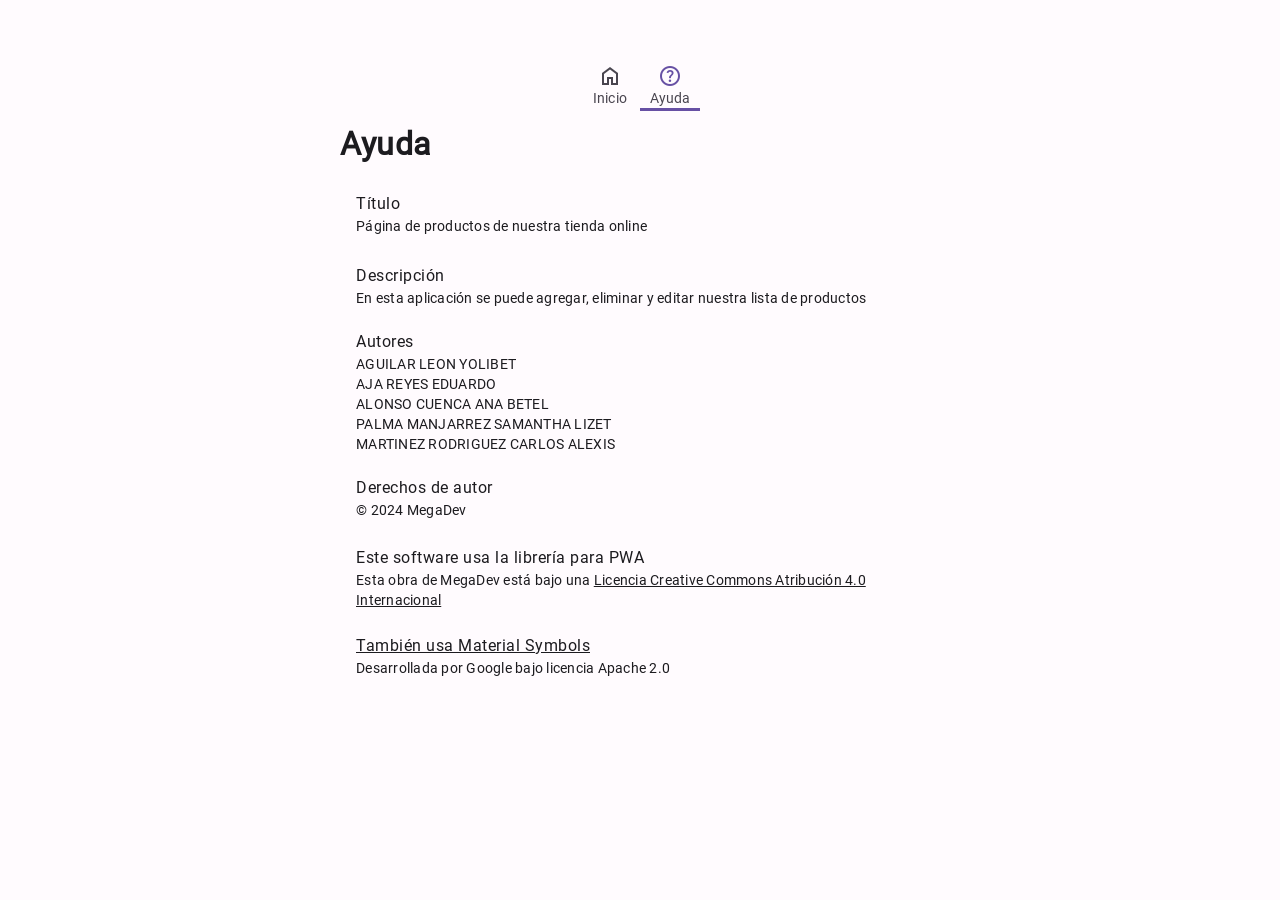
==== ayuda.html @ f6d2e0f8 "first commit" ====
<!DOCTYPE html>
<html lang="es">

<head>
 <meta charset="UTF-8">
 <meta name="viewport" content="width=device-width">

 <title>
  Ayuda - Market
 </title>

 <meta name="theme-color" content="#fffbfe">
 <link rel="icon" sizes="32x32" href="favicon.ico">
 <link rel="manifest" href="site.webmanifest">

 <link rel="stylesheet" href="css/estilos.css">
 <script src="ungap/custom-elements.js"></script>
 <script type="module" src="js/configura.js"></script>

</head>

<body>

    <md-top-app-bar>
    </md-top-app-bar>
 <nav-tab-fixed id="tab"></nav-tab-fixed>
 
 
 <main>
  <h1>Ayuda</h1>
  <ul class="md-list">
   <li class="md-two-line">
    <span class="headline">
     Título
    </span>
    <span class="supporting">
     Página de productos de nuestra tienda online
    </span>
   </li>
   <li class="md-two-line">
    <span class="headline">
     Descripción
    </span>
    <span class="supporting">
     En esta aplicación se puede agregar, eliminar y editar nuestra lista de productos
    </span>
   </li>
   <li class="md-two-line">
    <span class="headline">
     Autores
    </span>
    <span class="supporting">
      AGUILAR LEON YOLIBET
    </span>
    <span class="supporting">
      AJA REYES EDUARDO
    </span>
    <span class="supporting">
      ALONSO CUENCA ANA BETEL
     </span>
     <span class="supporting">
      PALMA MANJARREZ SAMANTHA LIZET
     </span>
     <span class="supporting">
      MARTINEZ RODRIGUEZ CARLOS ALEXIS
     </span>
   </li>
   <li class="md-two-line">
    <span class="headline">
     Derechos de autor
    </span>
    <span class="supporting">
     &copy; 2024 MegaDev
    </span>
   </li>
   <li class="md-three-line">
    <span class="headline">
     Este software usa la librería para PWA
    </span>
    <span class="supporting">
     Esta obra de MegaDev está bajo una
     <a target="_blank" rel="license noopener noreferrer"
       href="http://creativecommons.org/licenses/by/4.0/">
      Licencia Creative Commons Atribución 4.0
      Internacional</a> </span>
   </li>
   <li>
    <a class="md-three-line"
      target="_blank" rel=”noopener noreferrer”
      href="https://fonts.google.com/icons">
     <span class="headline">
      También usa Material Symbols
     </span>
     <span class="supporting">
      Desarrollada por Google bajo licencia Apache 2.0
     </span>
    </a>
   </li>
  </ul>

 </main>

 <nav-drw id="nav"></nav-drw>

</body>

</html>
---- css/estilos.css ----
/* Temas de Material Design 3  */
@import url(./tokens.css);
@import url(../lib/css/shape.css);
@import url(../lib/css/motion.css);
@import url(../lib/css/state.css);
@import url(../lib/css/elevation.css);
@import url(../lib/css/colors.module.css);
@import url(../lib/css/typography.css);
@import url(../lib/css/theme.light.css) (prefers-color-scheme: light);
@import url(../lib/css/theme.dark.css) (prefers-color-scheme: dark);
/* Fonts utilizados */
@import url(../lib/css/roboto.css);
@import url(../lib/css/material-symbols-outlined.css);
/* CSS de elementos utilizados */
@import url(../lib/css/md-ripple.css);
@import url(../lib/css/md-top-app-bar.css);
@import url(../lib/css/md-menu.css);
@import url(../lib/css/md-standard-icon-button.css);
@import url(../lib/css/md-fab-primary.css);
@import url(../lib/css/md-filled-button.css);
@import url(../lib/css/md-filled-text-field.css);
@import url(../lib/css/md-outline-button.css);
@import url(../lib/css/md-switch.css);
@import url(../lib/css/md-slider-field.css);
@import url(../lib/css/md-segmented-button.css);
@import url(../lib/css/md-list.css);
@import url(../lib/css/md-cards.css);
@import url(../lib/css/md-tab.css);
@import url(../lib/css/md-navigation-bar.css);

html {
  --tabWidth: 3.75rem;
  --anchoNav: 22.5rem;
}

main {
  max-width: 600px;
  margin-left: auto;
  margin-right: auto;
}

/* Quita un borde rojo que coloca Firefox. */
:-moz-ui-invalid {
  box-shadow: none;
}

body {
  margin: 0;
  display: none;
  font-family: var(--md-sys-typescale-body-large-font);
  font-weight: var(--md-sys-typescale-body-large-weight);
  font-size: var(--md-sys-typescale-body-large-size);
  font-style: var(--md-sys-typescale-body-large-font-style);
  letter-spacing: var(--md-sys-typescale-body-large-tracking);
  line-height: var(--md-sys-typescale-body-large-line-height);
  text-transform: var(--md-sys-typescale-body-large-text-transform);
  text-decoration: var(--md-sys-typescale-body-large-text-decoration);
  color: var(--md-sys-color-on-background);
  background-color: var(--md-sys-color-background);
}

body.fouc {
  display: block;
  opacity: 0;
  animation-name: fouc;
  animation-fill-mode: forwards;
  animation-duration: 1s;
}

html {
  --Font: -apple-system, BlinkMacSystemFont, roboto, sans-serif;
  font-size: 1rem;
  --colIntIos: white;
  --colIntIosOnBk: #2acc2a;
  --colIntIosOnBkFc: #1bbb1b;
  --colIntIosOffBk: #dbdbdb;
  --colIntIosOffBkFc: #BDBDBD;
  --md-sys-typescale-label-large-weight-prominent:
    var(--md-ref-typeface-weight-bold);
  --md-box_shadow_level4:
    0 var(--md-sys-elevation-level4) var(--md-sys-elevation-level4) var(--md-sys-color-shadow);
  --md-box_shadow_level3:
    0 var(--md-sys-elevation-level3) var(--md-sys-elevation-level3) var(--md-sys-color-shadow);
  --md-box_shadow_level2:
    0 var(--md-sys-elevation-level2) var(--md-sys-elevation-level2) var(--md-sys-color-shadow);
  --md-box_shadow_level1:
    0 var(--md-sys-elevation-level1) var(--md-sys-elevation-level1) var(--md-sys-color-shadow);
  --md-box_shadow_level0: none;
  --iconSize: 1.5rem;
  --avatarSize: 2.5rem;
  --imageSize: 3.5rem;
  --videoWidth: 7.125rem;
  --videoHeight: 4rem;
  --md-sys-state-focus-indicator-outer-offset: 0.125rem;
  --md-sys-state-focus-indicator-thickness: 0.1875rem;
  /* Pressed state layer opacity */
  --state-pressed-transparency-percentage: 84%;
  /* Focus state layer opacity */
  --state-focus-transparency-percentage: 88%;
  /* Hover state layer opacity */
  --state-hover-transparency-percentage: 92%;
  /* label - small */
  --md-sys-typescale-label-small-font-family-name: var(--Font);
  /* label - medium */
  --md-sys-typescale-label-medium-font-family-name: var(--Font);
  /* label - large */
  --md-sys-typescale-label-large-font-family-name: var(--Font);
  /* body - small */
  --md-sys-typescale-body-small-font-family-name: var(--Font);
  /* body - medium */
  --md-sys-typescale-body-medium-font-family-name: var(--Font);
  /* body - large */
  --md-sys-typescale-body-large-font-family-name: var(--Font);
  /* headline - small */
  --md-sys-typescale-headline-small-font-family-name: var(--Font);
  /* headline - medium */
  --md-sys-typescale-headline-medium-font-family-name: var(--Font);
  /* headline - large */
  --md-sys-typescale-headline-large-font-family-name: var(--Font);
  /* display - small */
  --md-sys-typescale-display-small-font-family-name: var(--Font);
  /* display - medium */
  --md-sys-typescale-display-medium-font-family-name: var(--Font);
  /* display - large */
  --md-sys-typescale-display-large-font-family-name: var(--Font);
  /* title - small */
  --md-sys-typescale-title-small-font-family-name: var(--Font);
  /* title - medium */
  --md-sys-typescale-title-medium-font-family-name: var(--Font);
  /* title - large */
  --md-sys-typescale-title-large-font-family-name: var(--Font);
}

p {
  margin: 1rem;
}

a {
  color: var(--md-sys-color-on-background);
}

@media (prefers-color-scheme: light) {
  html {
    --md-riple-color: #00000020;
    --md-sys-color-surface-container-low: var(--md-ref-palette-neutral95);
    --md-sys-color-surface-container-highest: var(--md-ref-palette-neutral90);
  }
}

@media (prefers-color-scheme: dark) {
  html {
    --md-riple-color: #ffffff40;
    --md-sys-color-surface-container-low: var(--md-ref-palette-neutral20);
    --md-sys-color-surface-container-highest: var(--md-ref-palette-neutral30);
  }
}

@keyframes fouc {
  from {
    opacity: 0
  }

  to {
    opacity: 1
  }
}


.container {
  background-color: white;
  padding: 20px;
  border-radius: 10px;
  box-shadow: 0 4px 8px rgba(0, 0, 0, 0.1);
  text-align: center;
}

h2 {
  margin-bottom: 20px;
  color: #333;
}

label {
  font-size: 18px;
  margin-right: 10px;
}

select {
  padding: 10px;
  border-radius: 8px;
  border: 1px solid #ccc;
  background-color: #f9f9f9;
  font-size: 16px;
  outline: none;
  cursor: pointer;
  transition: background-color 0.3s ease, border-color 0.3s ease;
}

select:hover {
  background-color: #e9e9e9;
  border-color: #888;
}

select:focus {
  background-color: #e2f7e2;
  border-color: #66bb66;
}


/* Estilos para pantallas grandes */
@media (min-width: 768px) {
  .nav-hamburguesa {
    display: none;
  }
  .nav-tabs {
    display: flex;
  }
}

/* Estilos para pantallas pequeñas */
@media (max-width: 767px) {
  .nav-hamburguesa {
    display: block;
  }
  .nav-tabs {
    display: none;
  }
}
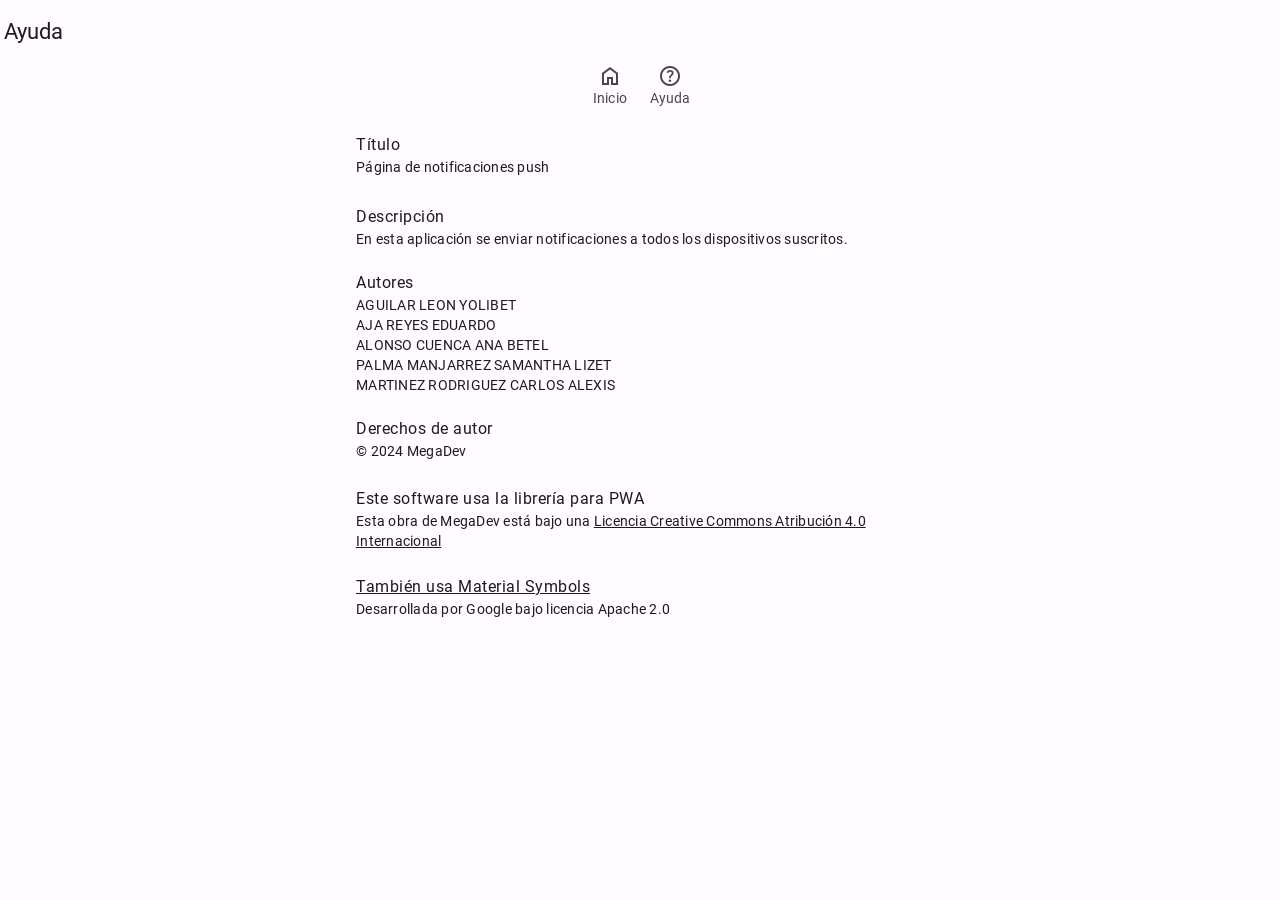
==== commit e6dd6131: "Version buena" ====
--- a/ayuda.html
+++ b/ayuda.html
@@ -3,38 +3,34 @@
 
 <head>
  <meta charset="UTF-8">
+ <title>Ayuda - Notificaciones Push</title>
  <meta name="viewport" content="width=device-width">
-
- <title>
-  Ayuda - Market
- </title>
-
  <meta name="theme-color" content="#fffbfe">
  <link rel="icon" sizes="32x32" href="favicon.ico">
  <link rel="manifest" href="site.webmanifest">
-
+ <script type="module" src="js/configura.js"></script>
  <link rel="stylesheet" href="css/estilos.css">
- <script src="ungap/custom-elements.js"></script>
- <script type="module" src="js/configura.js"></script>
-
+ <link rel="stylesheet" href="css/transicion_pestanas.css">
+ <link rel="expect" blocking="render" href="#navtabfixed">
 </head>
 
 <body>
 
     <md-top-app-bar>
+      <h1>Ayuda</h1>
     </md-top-app-bar>
  <nav-tab-fixed id="tab"></nav-tab-fixed>
  
  
  <main>
-  <h1>Ayuda</h1>
+
   <ul class="md-list">
    <li class="md-two-line">
     <span class="headline">
      Título
     </span>
     <span class="supporting">
-     Página de productos de nuestra tienda online
+     Página de notificaciones push
     </span>
    </li>
    <li class="md-two-line">
@@ -42,7 +38,7 @@
      Descripción
     </span>
     <span class="supporting">
-     En esta aplicación se puede agregar, eliminar y editar nuestra lista de productos
+     En esta aplicación se enviar notificaciones a todos los dispositivos suscritos.
     </span>
    </li>
    <li class="md-two-line">
--- a/css/estilos.css
+++ b/css/estilos.css
@@ -1,13 +1,11 @@
-/* Temas de Material Design 3  */
-@import url(./tokens.css);
-@import url(../lib/css/shape.css);
-@import url(../lib/css/motion.css);
-@import url(../lib/css/state.css);
-@import url(../lib/css/elevation.css);
-@import url(../lib/css/colors.module.css);
-@import url(../lib/css/typography.css);
-@import url(../lib/css/theme.light.css) (prefers-color-scheme: light);
-@import url(../lib/css/theme.dark.css) (prefers-color-scheme: dark);
+/* Selecciona el tema claro para Material Design 3. Puedes elegir
+ * light.css, light-mc.css o light-hc.css */
+@import url(light.css) screen and (prefers-color-scheme: light);
+/* Selecciona el tema oscuro para Material Design 3. Puedes elegir
+ * dark.css, dark-mc.css o dark-hc.css */
+@import url(dark.css) screen and (prefers-color-scheme: dark);
+/* Definiciones para Material Design 3  */
+@import url(../material-tokens/css/baseline.css);
 /* Fonts utilizados */
 @import url(../lib/css/roboto.css);
 @import url(../lib/css/material-symbols-outlined.css);
@@ -29,199 +27,140 @@
 @import url(../lib/css/md-navigation-bar.css);
 
 html {
-  --tabWidth: 3.75rem;
-  --anchoNav: 22.5rem;
+ /* Indica los temas del sistema operativo que son soportados. */
+ color-scheme: light dark;
+ --tabWidth: 3.75rem;
+ --anchoNav: 22.5rem;
 }
 
 main {
-  max-width: 600px;
-  margin-left: auto;
-  margin-right: auto;
+ max-width: 600px;
+ margin-left: auto;
+ margin-right: auto;
 }
 
 /* Quita un borde rojo que coloca Firefox. */
 :-moz-ui-invalid {
-  box-shadow: none;
+ box-shadow: none;
 }
 
 body {
-  margin: 0;
-  display: none;
-  font-family: var(--md-sys-typescale-body-large-font);
-  font-weight: var(--md-sys-typescale-body-large-weight);
-  font-size: var(--md-sys-typescale-body-large-size);
-  font-style: var(--md-sys-typescale-body-large-font-style);
-  letter-spacing: var(--md-sys-typescale-body-large-tracking);
-  line-height: var(--md-sys-typescale-body-large-line-height);
-  text-transform: var(--md-sys-typescale-body-large-text-transform);
-  text-decoration: var(--md-sys-typescale-body-large-text-decoration);
-  color: var(--md-sys-color-on-background);
-  background-color: var(--md-sys-color-background);
+ margin: 0;
+ font-family: var(--md-sys-typescale-body-large-font);
+ font-weight: var(--md-sys-typescale-body-large-weight);
+ font-size: var(--md-sys-typescale-body-large-size);
+ font-style: var(--md-sys-typescale-body-large-font-style);
+ letter-spacing: var(--md-sys-typescale-body-large-tracking);
+ line-height: var(--md-sys-typescale-body-large-line-height);
+ text-transform: var(--md-sys-typescale-body-large-text-transform);
+ text-decoration: var(--md-sys-typescale-body-large-text-decoration);
+ color: var(--md-sys-color-on-background);
+ background-color: var(--md-sys-color-background);
+ /* Las siguientes líneas Evita los cambios de apariencia al cargar estilos y
+ + custom elements, que son conocidos como Flash Of Unstyled Content (fouc). */
+ opacity: 0;
+ animation-name: fouc;
+ animation-fill-mode: forwards;
+ animation-duration: 1.5s;
 }
 
-body.fouc {
-  display: block;
-  opacity: 0;
-  animation-name: fouc;
-  animation-fill-mode: forwards;
-  animation-duration: 1s;
+@keyframes fouc {
+ to {
+  opacity: 1;
+ }
 }
 
 html {
-  --Font: -apple-system, BlinkMacSystemFont, roboto, sans-serif;
-  font-size: 1rem;
-  --colIntIos: white;
-  --colIntIosOnBk: #2acc2a;
-  --colIntIosOnBkFc: #1bbb1b;
-  --colIntIosOffBk: #dbdbdb;
-  --colIntIosOffBkFc: #BDBDBD;
-  --md-sys-typescale-label-large-weight-prominent:
-    var(--md-ref-typeface-weight-bold);
-  --md-box_shadow_level4:
-    0 var(--md-sys-elevation-level4) var(--md-sys-elevation-level4) var(--md-sys-color-shadow);
-  --md-box_shadow_level3:
-    0 var(--md-sys-elevation-level3) var(--md-sys-elevation-level3) var(--md-sys-color-shadow);
-  --md-box_shadow_level2:
-    0 var(--md-sys-elevation-level2) var(--md-sys-elevation-level2) var(--md-sys-color-shadow);
-  --md-box_shadow_level1:
-    0 var(--md-sys-elevation-level1) var(--md-sys-elevation-level1) var(--md-sys-color-shadow);
-  --md-box_shadow_level0: none;
-  --iconSize: 1.5rem;
-  --avatarSize: 2.5rem;
-  --imageSize: 3.5rem;
-  --videoWidth: 7.125rem;
-  --videoHeight: 4rem;
-  --md-sys-state-focus-indicator-outer-offset: 0.125rem;
-  --md-sys-state-focus-indicator-thickness: 0.1875rem;
-  /* Pressed state layer opacity */
-  --state-pressed-transparency-percentage: 84%;
-  /* Focus state layer opacity */
-  --state-focus-transparency-percentage: 88%;
-  /* Hover state layer opacity */
-  --state-hover-transparency-percentage: 92%;
-  /* label - small */
-  --md-sys-typescale-label-small-font-family-name: var(--Font);
-  /* label - medium */
-  --md-sys-typescale-label-medium-font-family-name: var(--Font);
-  /* label - large */
-  --md-sys-typescale-label-large-font-family-name: var(--Font);
-  /* body - small */
-  --md-sys-typescale-body-small-font-family-name: var(--Font);
-  /* body - medium */
-  --md-sys-typescale-body-medium-font-family-name: var(--Font);
-  /* body - large */
-  --md-sys-typescale-body-large-font-family-name: var(--Font);
-  /* headline - small */
-  --md-sys-typescale-headline-small-font-family-name: var(--Font);
-  /* headline - medium */
-  --md-sys-typescale-headline-medium-font-family-name: var(--Font);
-  /* headline - large */
-  --md-sys-typescale-headline-large-font-family-name: var(--Font);
-  /* display - small */
-  --md-sys-typescale-display-small-font-family-name: var(--Font);
-  /* display - medium */
-  --md-sys-typescale-display-medium-font-family-name: var(--Font);
-  /* display - large */
-  --md-sys-typescale-display-large-font-family-name: var(--Font);
-  /* title - small */
-  --md-sys-typescale-title-small-font-family-name: var(--Font);
-  /* title - medium */
-  --md-sys-typescale-title-medium-font-family-name: var(--Font);
-  /* title - large */
-  --md-sys-typescale-title-large-font-family-name: var(--Font);
+ --Font: -apple-system, BlinkMacSystemFont, roboto, sans-serif;
+ --colIntIos: white;
+ --colIntIosOnBk: #2acc2a;
+ --colIntIosOnBkFc: #1bbb1b;
+ --colIntIosOffBk: #dbdbdb;
+ --colIntIosOffBkFc: #BDBDBD;
+ /* Plain typeface */
+ --md-ref-typeface-plain: var(--Font);
+ /* Brand typeface */
+ --md-ref-typeface-brand: var(--Font);
+ --md-sys-typescale-label-large-weight-prominent:
+  var(--md-ref-typeface-weight-bold);
+ --md-box_shadow_level4:
+  0 var(--md-sys-elevation-level4) var(--md-sys-elevation-level4) var(--md-sys-color-shadow);
+ --md-box_shadow_level3:
+  0 var(--md-sys-elevation-level3) var(--md-sys-elevation-level3) var(--md-sys-color-shadow);
+ --md-box_shadow_level2:
+  0 var(--md-sys-elevation-level2) var(--md-sys-elevation-level2) var(--md-sys-color-shadow);
+ --md-box_shadow_level1:
+  0 var(--md-sys-elevation-level1) var(--md-sys-elevation-level1) var(--md-sys-color-shadow);
+ --md-box_shadow_level0: none;
+ --iconSize: 1.5rem;
+ --avatarSize: 2.5rem;
+ --imageSize: 3.5rem;
+ --videoWidth: 7.125rem;
+ --videoHeight: 4rem;
+ --scroll-headline-duracion: 2s;
+ --md-sys-state-focus-indicator-outer-offset: 0.125rem;
+ --md-sys-state-focus-indicator-thickness: 0.1875rem;
+ /* Pressed state layer opacity */
+ --state-pressed-transparency-percentage: 84%;
+ /* Focus state layer opacity */
+ --state-focus-transparency-percentage: 88%;
+ /* Hover state layer opacity */
+ --state-hover-transparency-percentage: 92%;
 }
 
 p {
-  margin: 1rem;
+ margin: 1rem;
 }
 
 a {
-  color: var(--md-sys-color-on-background);
+ color: var(--md-sys-color-on-background);
 }
 
+.boton-flotante {
+    position: fixed;
+    bottom: 1rem; /* Distancia desde la parte inferior */
+    right: 1rem; /* Distancia desde la parte derecha */
+    z-index: 1000; /* Asegura que el botón esté sobre otros elementos */
+}
+
+.boton-flotante .mdl-button {
+    box-shadow: 0 4px 6px rgba(0, 0, 0, 0.2); /* Sombra opcional para destacarlo */
+}
+
+
 @media (prefers-color-scheme: light) {
-  html {
-    --md-riple-color: #00000020;
-    --md-sys-color-surface-container-low: var(--md-ref-palette-neutral95);
-    --md-sys-color-surface-container-highest: var(--md-ref-palette-neutral90);
-  }
+ html {
+  --md-riple-color: #00000020;
+ }
 }
 
 @media (prefers-color-scheme: dark) {
-  html {
-    --md-riple-color: #ffffff40;
-    --md-sys-color-surface-container-low: var(--md-ref-palette-neutral20);
-    --md-sys-color-surface-container-highest: var(--md-ref-palette-neutral30);
-  }
+ html {
+  --md-riple-color: #ffffff40;
+ }
 }
 
-@keyframes fouc {
-  from {
-    opacity: 0
-  }
-
-  to {
-    opacity: 1
-  }
+@keyframes salePorLaIzquierda {
+ to {
+  translate: -100vw 0;
+ }
 }
 
-
-.container {
-  background-color: white;
-  padding: 20px;
-  border-radius: 10px;
-  box-shadow: 0 4px 8px rgba(0, 0, 0, 0.1);
-  text-align: center;
+@keyframes entraPorLaDerecha {
+ from {
+  translate: 100vw 0;
+ }
 }
 
-h2 {
-  margin-bottom: 20px;
-  color: #333;
+@keyframes aparece {
+ from {
+  opacity: 0;
+ }
 }
 
-label {
-  font-size: 18px;
-  margin-right: 10px;
-}
-
-select {
-  padding: 10px;
-  border-radius: 8px;
-  border: 1px solid #ccc;
-  background-color: #f9f9f9;
-  font-size: 16px;
-  outline: none;
-  cursor: pointer;
-  transition: background-color 0.3s ease, border-color 0.3s ease;
-}
-
-select:hover {
-  background-color: #e9e9e9;
-  border-color: #888;
-}
-
-select:focus {
-  background-color: #e2f7e2;
-  border-color: #66bb66;
-}
-
-
-/* Estilos para pantallas grandes */
-@media (min-width: 768px) {
-  .nav-hamburguesa {
-    display: none;
-  }
-  .nav-tabs {
-    display: flex;
-  }
-}
-
-/* Estilos para pantallas pequeñas */
-@media (max-width: 767px) {
-  .nav-hamburguesa {
-    display: block;
-  }
-  .nav-tabs {
-    display: none;
-  }
-}
+@keyframes desvanece {
+ to {
+  opacity: 0;
+ }
+ 
+}
--- a/css/transicion_pestanas.css
+++ b/css/transicion_pestanas.css
@@ -0,0 +1,36 @@
+@view-transition {
+ navigation: auto;
+}
+
+#headline {
+ view-transition-name: encabezado;
+}
+
+main {
+ view-transition-name: contenido;
+}
+
+::view-transition-group(encabezado) {
+ animation-duration: var(--md-sys-motion-duration-1000);
+}
+
+::view-transition-group(contenido) {
+ animation-duration: var(--md-sys-motion-duration-1000);
+}
+
+html::view-transition-old(encabezado) {
+ animation-name: salePorLaIzquierda;
+}
+
+html::view-transition-new(encabezado) {
+ animation-name: entraPorLaDerecha;
+}
+
+html::view-transition-old(contenido) {
+ animation-name: salePorLaIzquierda;
+}
+
+html::view-transition-new(contenido) {
+ animation-duration: var(--md-sys-motion-duration-700);
+ animation-name: entraPorLaDerecha;
+}
